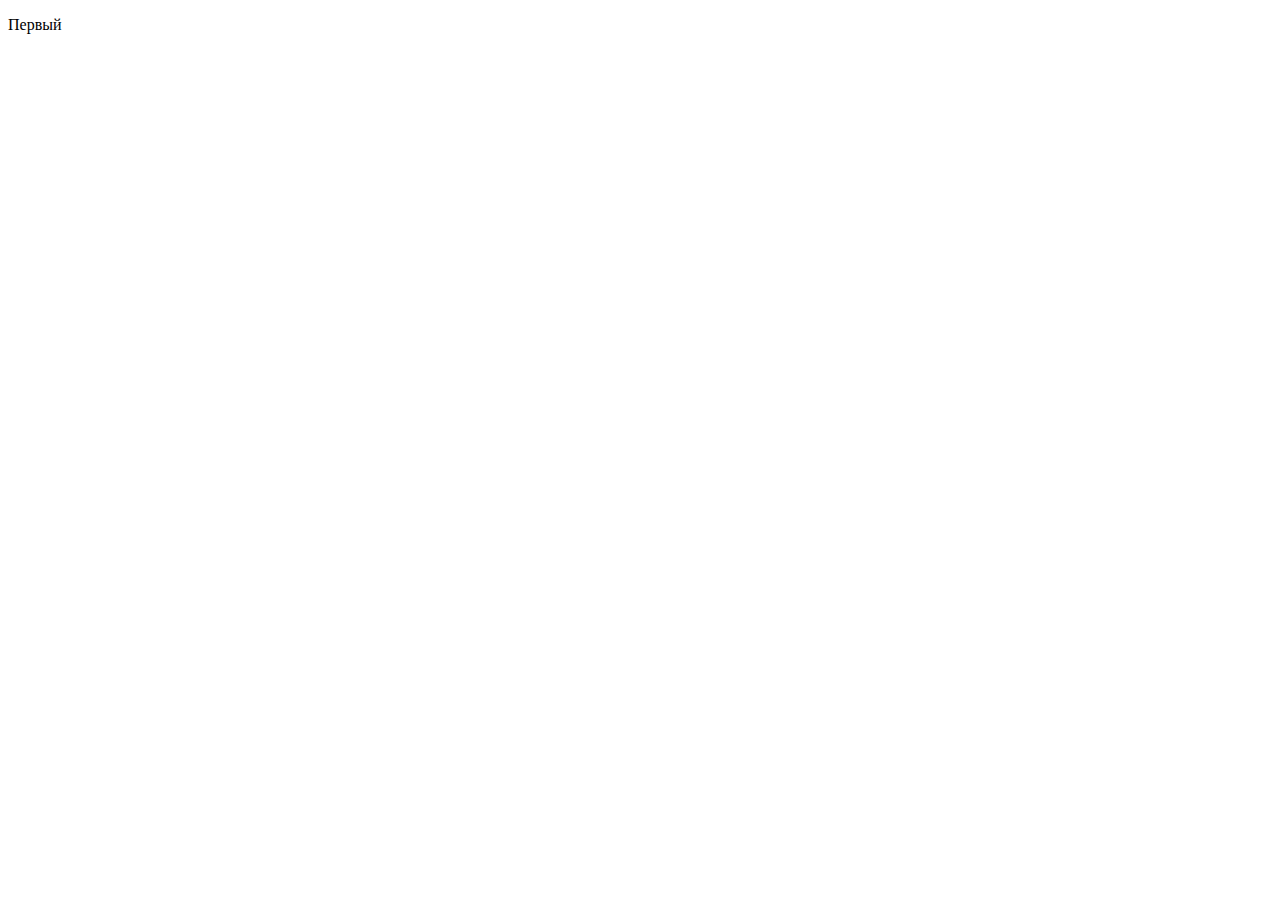
==== index.html @ 232fd97d "feat: add html file" ====
<!DOCTYPE html>
<html lang="en">
<head>
    <meta charset="UTF-8">
    <meta http-equiv="X-UA-Compatible" content="IE=edge">
    <meta name="viewport" content="width=device-width, initial-scale=1.0">
    <title>Document</title>
</head>
<body>
    <div>
        <p>Первый</p>
    </div>
</body>
</html>
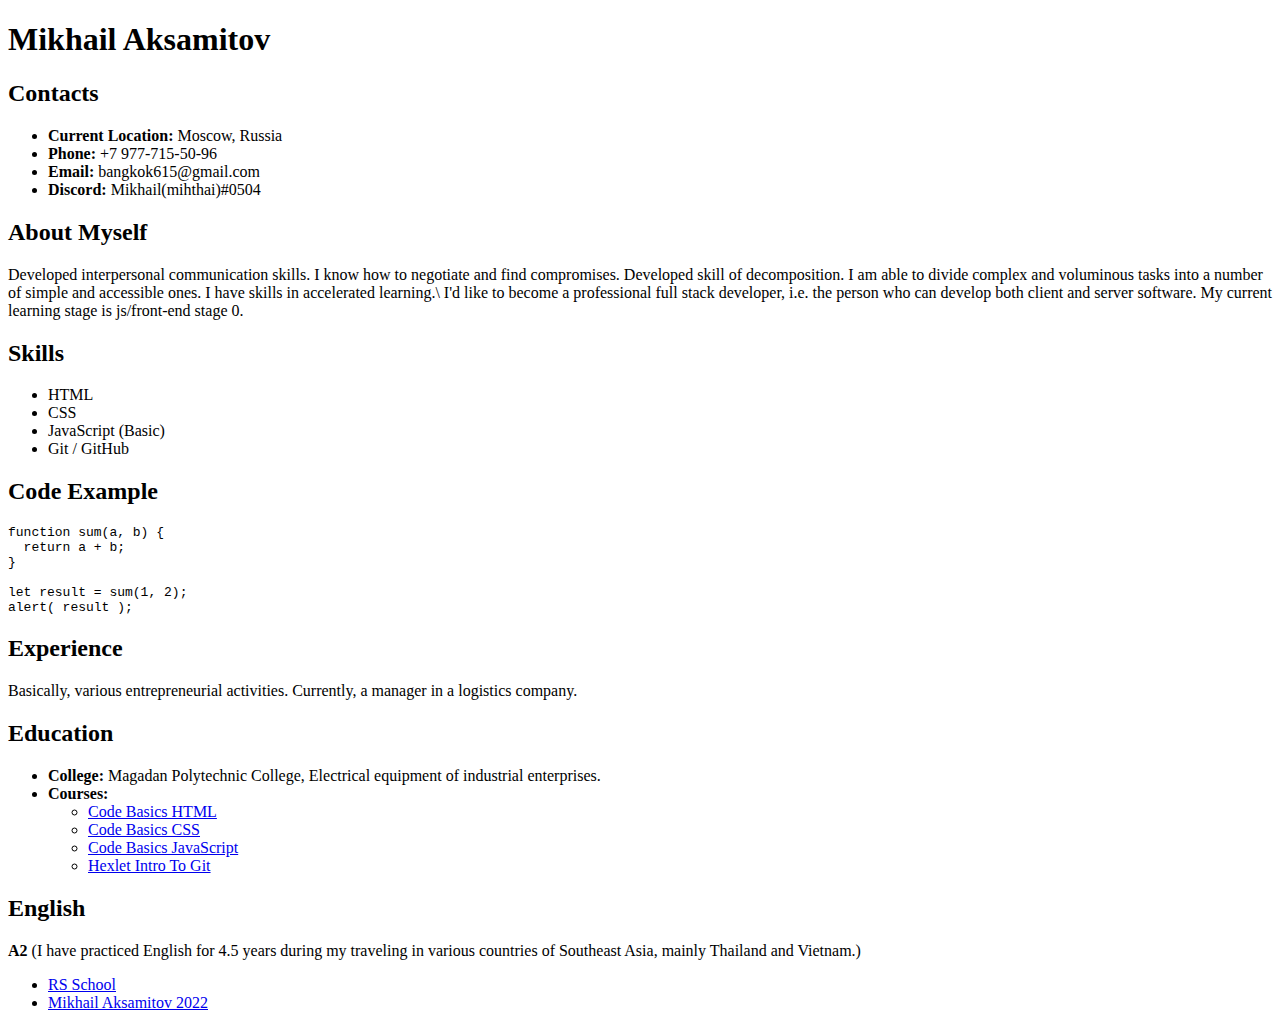
==== commit 0742030d: "feat: add html code to cv html file" ====
--- a/index.html
+++ b/index.html
@@ -1,14 +1,105 @@
 <!DOCTYPE html>
 <html lang="en">
+
 <head>
+
     <meta charset="UTF-8">
     <meta http-equiv="X-UA-Compatible" content="IE=edge">
     <meta name="viewport" content="width=device-width, initial-scale=1.0">
-    <title>Document</title>
+    <link rel="stylesheet" href="style.css">
+    <title>Aksamitov CV</title>
 </head>
+
 <body>
-    <div>
-        <p>Первый</p>
-    </div>
+    <h1><strong>Mikhail Aksamitov</strong></h1>
+
+    <h2><strong>Contacts</strong></h2>
+
+    <ul>
+        <li><strong>Current Location:</strong> Moscow, Russia</li>
+
+        <li><strong>Phone:</strong> +7 977-715-50-96</li>
+
+        <li><strong>Email:</strong> bangkok615@gmail.com</li>
+
+        <li><strong>Discord:</strong> Mikhail(mihthai)#0504</li>
+    </ul>
+
+    <h2><strong>About Myself</strong></h2>
+
+    <p>Developed interpersonal communication skills. I know how to negotiate and find compromises. Developed skill of
+        decomposition. I am able to divide complex and voluminous tasks into a number of simple and accessible ones. I
+        have skills in accelerated learning.\
+        I'd like to become a professional full stack developer, i.e. the person who can develop both client and server
+        software. My current learning stage is js/front-end stage 0. </p>
+
+    <h2><strong>Skills</strong></h2>
+
+    <ul>
+        <li>HTML</li>
+
+        <li>CSS</li>
+
+        <li>JavaScript (Basic)</li>
+
+        <li>Git / GitHub</li>
+    </ul>
+
+    <h2><strong>Code Example</strong></h2>
+
+    <pre><code>function sum(a, b) {
+  return a + b;
+}
+
+let result = sum(1, 2);
+alert( result );
+</code></pre>
+
+    <h2><strong>Experience</strong></h2>
+
+    <p>Basically, various entrepreneurial activities. Currently, a manager in a logistics company.</p>
+
+    <h2><strong>Education</strong></h2>
+
+    <ul>
+        <li><strong>College:</strong> Magadan Polytechnic College, Electrical equipment of industrial enterprises.</li>
+
+        <li><strong>Courses:</strong>
+
+
+            <ul>
+                <li><a href="https://ru.code-basics.com/languages/html">Code Basics HTML</a></li>
+
+                <li><a href="https://ru.code-basics.com/languages/css">Code Basics CSS</a></li>
+
+                <li><a href="https://ru.code-basics.com/languages/javascript">Code Basics JavaScript</a></li>
+
+                <li><a href="https://ru.hexlet.io/courses/intro_to_git">Hexlet Intro To Git</a></li>
+            </ul>
+        </li>
+    </ul>
+
+    <h2><strong>English</strong></h2>
+
+    <p><strong>A2</strong> (I have practiced English for 4.5 years during my traveling in various countries of Southeast
+        Asia, mainly Thailand and Vietnam.)</p>
+
+    <footer class="footer">
+
+        <div>
+            <ul class="footer__links">
+                <li class="footer__item"><a class="footer__link__course" href="https://rs.school/js-stage0/">RS School</a></li>
+                <li class="footer__item"><a class="footer__link__github" href="https://github.com/mihthai">Mikhail Aksamitov 2022</a>
+                </li>
+                
+            </ul>
+        </div>
+
+
+
+
+    </footer>
+
 </body>
+
 </html>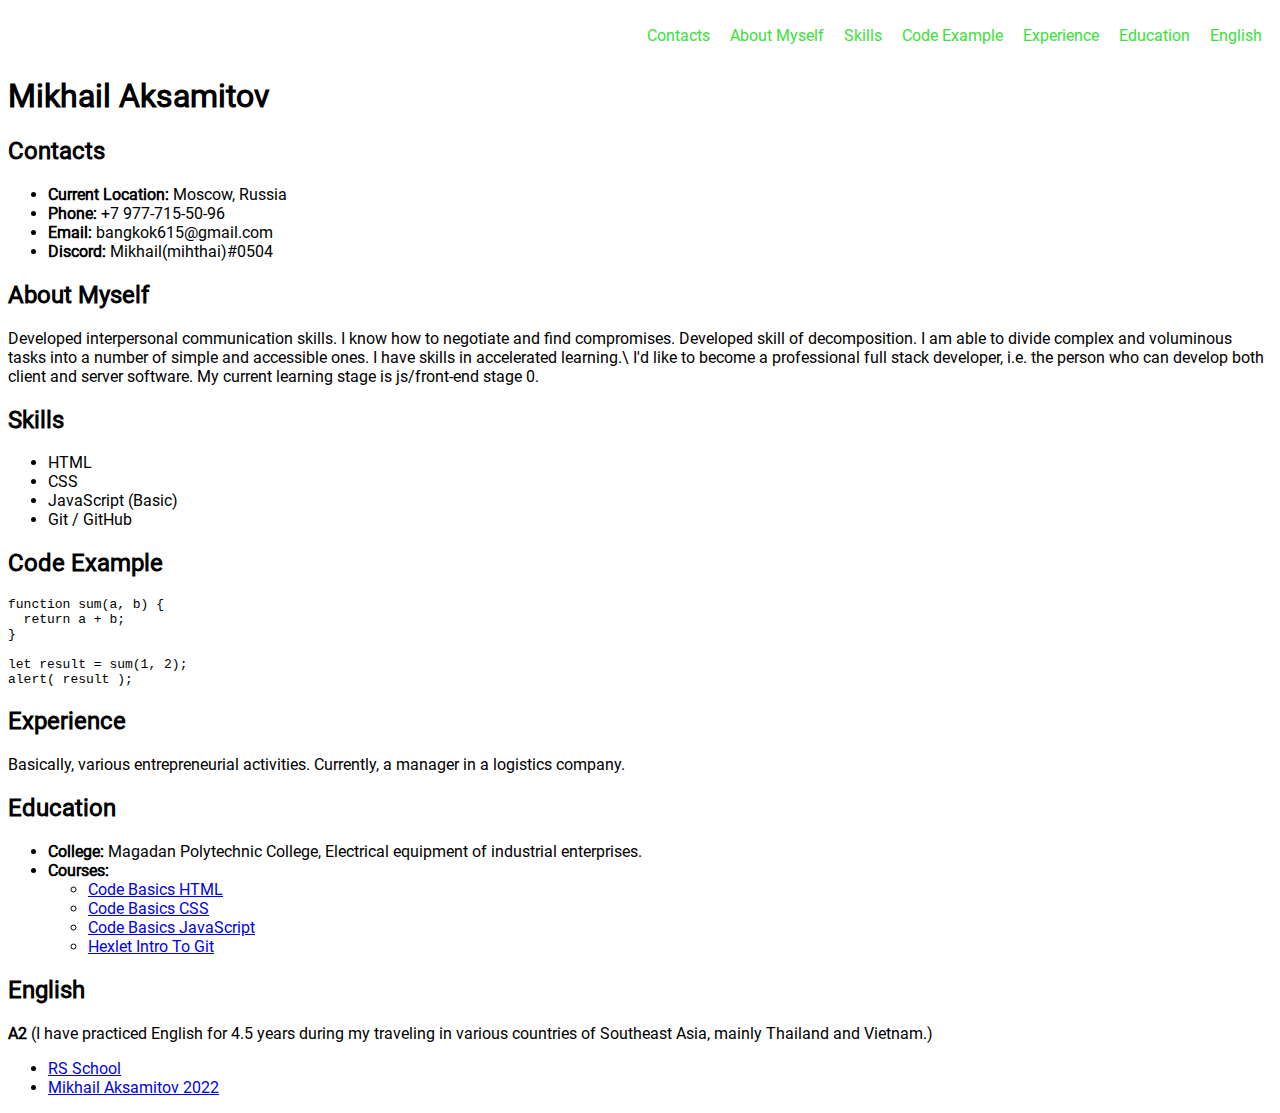
==== commit 860ca645: "feat: add nav block" ====
--- a/index.html
+++ b/index.html
@@ -7,10 +7,25 @@
     <meta http-equiv="X-UA-Compatible" content="IE=edge">
     <meta name="viewport" content="width=device-width, initial-scale=1.0">
     <link rel="stylesheet" href="style.css">
+    <link rel="icon" href="assets/favicon.ico">
     <title>Aksamitov CV</title>
 </head>
 
 <body>
+    <header class="header">
+        <nav class="nav">
+            <ul class="nav-list">
+                <li class="nav-item"><a href="#contacts" class="nav-link">Contacts</a></li>
+                <li class="nav-item"><a href="about-myself" class="nav-link">About Myself</a></li>
+                <li class="nav-item"><a href="#skills" class="nav-link">Skills</a></li>
+                <li class="nav-item"><a href="#code-example" class="nav-link">Code Example</a></li>
+                <li class="nav-item"><a href="#experience" class="nav-link">Experience</a></li>
+                <li class="nav-item"><a href="#education" class="nav-link">Education</a></li>
+                <li class="nav-item"><a href="#english" class="nav-link">English</a></li>
+            </ul>
+        </nav>
+    </header>
+    <main>
     <h1><strong>Mikhail Aksamitov</strong></h1>
 
     <h2><strong>Contacts</strong></h2>
@@ -83,6 +98,7 @@
 
     <p><strong>A2</strong> (I have practiced English for 4.5 years during my traveling in various countries of Southeast
         Asia, mainly Thailand and Vietnam.)</p>
+    </main>
 
     <footer class="footer">
 
--- a/style.css
+++ b/style.css
@@ -0,0 +1,33 @@
+@font-face {
+    font-family: 'Roboto';
+    src: url("assets/fonts/Roboto-Light.ttf");
+    font-weight: 300;
+  }
+  @font-face {
+    font-family: 'Roboto';
+    src: url("assets/fonts/Roboto-Regular.ttf");
+    font-weight: 400;
+  }
+
+  body {
+    font-family: 'Roboto';
+  }
+
+  * {
+    box-sizing: border-box;
+  }
+
+  .nav-list {
+    display: flex;
+    justify-content: flex-end;
+    align-items: center;
+    list-style: none;
+  }
+
+  .nav-link {
+    padding: 0 10px;
+    line-height: 40px;
+    font-size: 16px;
+    color: rgb(59, 224, 59);
+    text-decoration: none;
+  }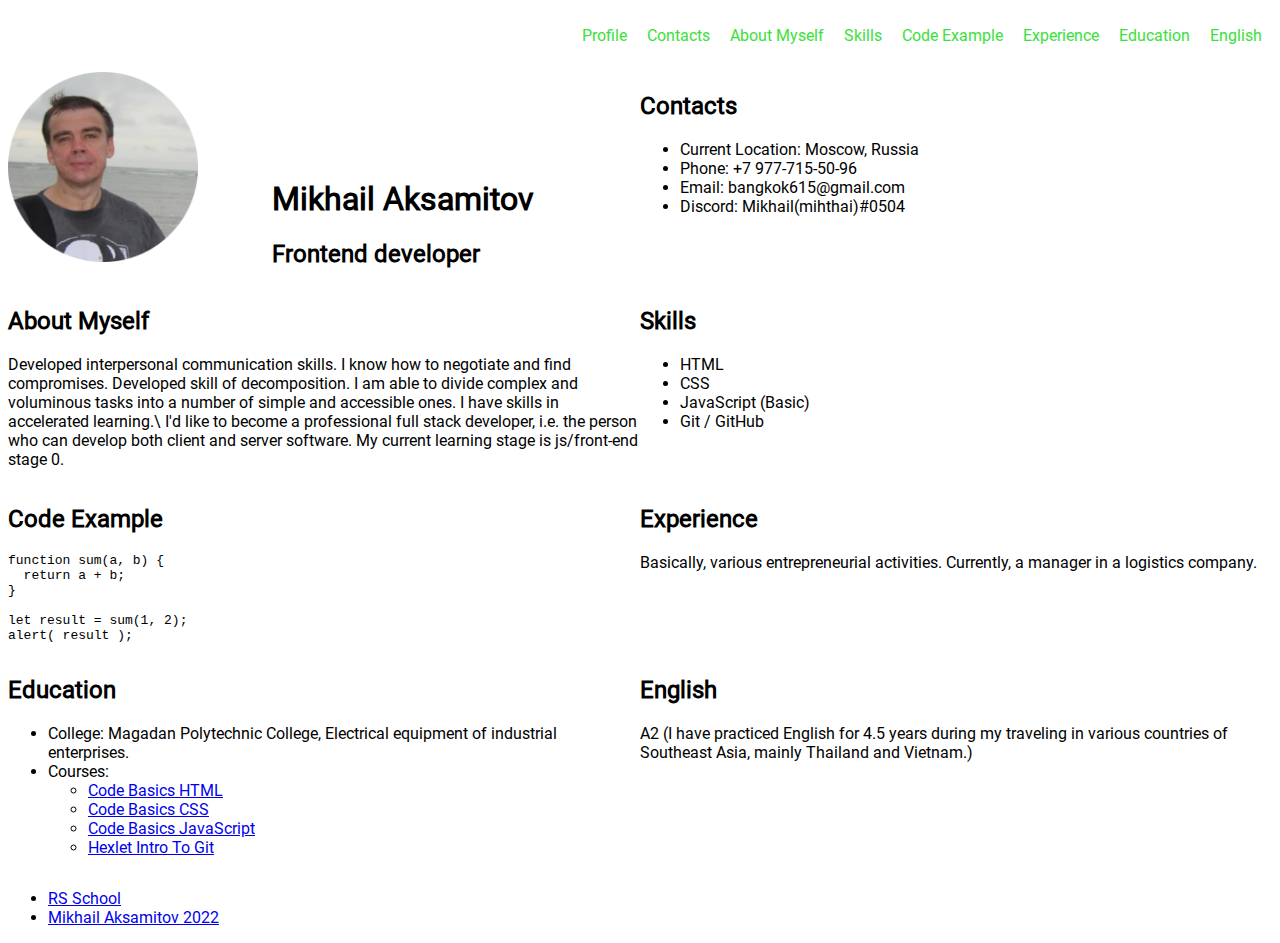
==== commit 8830250c: "feat: add flex to css file" ====
--- a/index.html
+++ b/index.html
@@ -15,8 +15,9 @@
     <header class="header">
         <nav class="nav">
             <ul class="nav-list">
+                <li class="nav-item"><a href="#profile" class="nav-link">Profile</a></li>
                 <li class="nav-item"><a href="#contacts" class="nav-link">Contacts</a></li>
-                <li class="nav-item"><a href="about-myself" class="nav-link">About Myself</a></li>
+                <li class="nav-item"><a href="#about-myself" class="nav-link">About Myself</a></li>
                 <li class="nav-item"><a href="#skills" class="nav-link">Skills</a></li>
                 <li class="nav-item"><a href="#code-example" class="nav-link">Code Example</a></li>
                 <li class="nav-item"><a href="#experience" class="nav-link">Experience</a></li>
@@ -25,89 +26,113 @@
             </ul>
         </nav>
     </header>
-    <main>
-    <h1><strong>Mikhail Aksamitov</strong></h1>
+    <main class="main-container">
+        <section class="section" id="profile">
+            <img class="my-foto"    src="./assets/img/my-foto.png" alt="My_foto">
+            <div class="profile-container">
+            <h1> Mikhail Aksamitov </h1>
+            <h2>Frontend developer</h2>
+        </div>
+        </section>
+        <section class="section" id="contacts">
+            <h2> Contacts </h2>
 
-    <h2><strong>Contacts</strong></h2>
+            <ul>
+                <li> Current Location: Moscow, Russia</li>
 
-    <ul>
-        <li><strong>Current Location:</strong> Moscow, Russia</li>
+                <li> Phone: +7 977-715-50-96</li>
 
-        <li><strong>Phone:</strong> +7 977-715-50-96</li>
+                <li> Email: bangkok615@gmail.com</li>
 
-        <li><strong>Email:</strong> bangkok615@gmail.com</li>
+                <li> Discord: Mikhail(mihthai)#0504</li>
+            </ul>
+        </section>
+        <section class="section" id="about-myself">
+            <h2> About Myself </h2>
 
-        <li><strong>Discord:</strong> Mikhail(mihthai)#0504</li>
-    </ul>
+            <p>Developed interpersonal communication skills. I know how to negotiate and find compromises. Developed
+                skill
+                of
+                decomposition. I am able to divide complex and voluminous tasks into a number of simple and accessible
+                ones.
+                I
+                have skills in accelerated learning.\
+                I'd like to become a professional full stack developer, i.e. the person who can develop both client and
+                server
+                software. My current learning stage is js/front-end stage 0. </p>
+        </section>
+        <section class="section" id="skills">
+            <h2> Skills </h2>
 
-    <h2><strong>About Myself</strong></h2>
+            <ul>
+                <li>HTML</li>
 
-    <p>Developed interpersonal communication skills. I know how to negotiate and find compromises. Developed skill of
-        decomposition. I am able to divide complex and voluminous tasks into a number of simple and accessible ones. I
-        have skills in accelerated learning.\
-        I'd like to become a professional full stack developer, i.e. the person who can develop both client and server
-        software. My current learning stage is js/front-end stage 0. </p>
+                <li>CSS</li>
 
-    <h2><strong>Skills</strong></h2>
+                <li>JavaScript (Basic)</li>
 
-    <ul>
-        <li>HTML</li>
+                <li>Git / GitHub</li>
+            </ul>
+        </section>
+        <section class="section" id="code-example">
 
-        <li>CSS</li>
+            <h2> Code Example </h2>
 
-        <li>JavaScript (Basic)</li>
-
-        <li>Git / GitHub</li>
-    </ul>
-
-    <h2><strong>Code Example</strong></h2>
-
-    <pre><code>function sum(a, b) {
+            <pre><code>function sum(a, b) {
   return a + b;
 }
 
 let result = sum(1, 2);
 alert( result );
 </code></pre>
+        </section>
+        <section class="section" id="experience">
+            <h2> Experience </h2>
 
-    <h2><strong>Experience</strong></h2>
+            <p>Basically, various entrepreneurial activities. Currently, a manager in a logistics company.</p>
+        </section>
+        <section class="section" id="education">
+            <h2> Education </h2>
 
-    <p>Basically, various entrepreneurial activities. Currently, a manager in a logistics company.</p>
+            <ul>
+                <li> College: Magadan Polytechnic College, Electrical equipment of industrial enterprises.
+                </li>
 
-    <h2><strong>Education</strong></h2>
-
-    <ul>
-        <li><strong>College:</strong> Magadan Polytechnic College, Electrical equipment of industrial enterprises.</li>
-
-        <li><strong>Courses:</strong>
+                <li> Courses:
 
 
-            <ul>
-                <li><a href="https://ru.code-basics.com/languages/html">Code Basics HTML</a></li>
+                    <ul>
+                        <li><a href="https://ru.code-basics.com/languages/html">Code Basics HTML</a></li>
 
-                <li><a href="https://ru.code-basics.com/languages/css">Code Basics CSS</a></li>
+                        <li><a href="https://ru.code-basics.com/languages/css">Code Basics CSS</a></li>
 
-                <li><a href="https://ru.code-basics.com/languages/javascript">Code Basics JavaScript</a></li>
+                        <li><a href="https://ru.code-basics.com/languages/javascript">Code Basics JavaScript</a></li>
 
-                <li><a href="https://ru.hexlet.io/courses/intro_to_git">Hexlet Intro To Git</a></li>
+                        <li><a href="https://ru.hexlet.io/courses/intro_to_git">Hexlet Intro To Git</a></li>
+                    </ul>
+                </li>
             </ul>
-        </li>
-    </ul>
+        </section >
+        <section class="section" id="english">
 
-    <h2><strong>English</strong></h2>
+            <h2> English </h2>
 
-    <p><strong>A2</strong> (I have practiced English for 4.5 years during my traveling in various countries of Southeast
-        Asia, mainly Thailand and Vietnam.)</p>
+            <p> A2 (I have practiced English for 4.5 years during my traveling in various countries of
+                Southeast
+                Asia, mainly Thailand and Vietnam.)</p>
+        </section>
     </main>
 
     <footer class="footer">
 
         <div>
             <ul class="footer__links">
-                <li class="footer__item"><a class="footer__link__course" href="https://rs.school/js-stage0/">RS School</a></li>
-                <li class="footer__item"><a class="footer__link__github" href="https://github.com/mihthai">Mikhail Aksamitov 2022</a>
+                <li class="footer__item"><a class="footer__link__course" href="https://rs.school/js-stage0/">RS
+                        School</a></li>
+                <li class="footer__item"><a class="footer__link__github" href="https://github.com/mihthai">Mikhail
+                        Aksamitov 2022</a>
                 </li>
-                
+
             </ul>
         </div>
 
--- a/style.css
+++ b/style.css
@@ -1,3 +1,7 @@
+html {
+    scroll-behavior: smooth; 
+  }
+
 @font-face {
     font-family: 'Roboto';
     src: url("assets/fonts/Roboto-Light.ttf");
@@ -16,6 +20,7 @@
   * {
     box-sizing: border-box;
   }
+  
 
   .nav-list {
     display: flex;
@@ -30,4 +35,21 @@
     font-size: 16px;
     color: rgb(59, 224, 59);
     text-decoration: none;
-  }+  }
+
+  .main-container {
+    display: flex;
+    flex-wrap: wrap;
+  }
+  
+  .section {
+    width: 50%;
+  }
+  .my-foto{
+      width: 30%;
+  }
+  .profile-container{
+    display: inline-block;
+    margin-left: 70px;
+    
+   }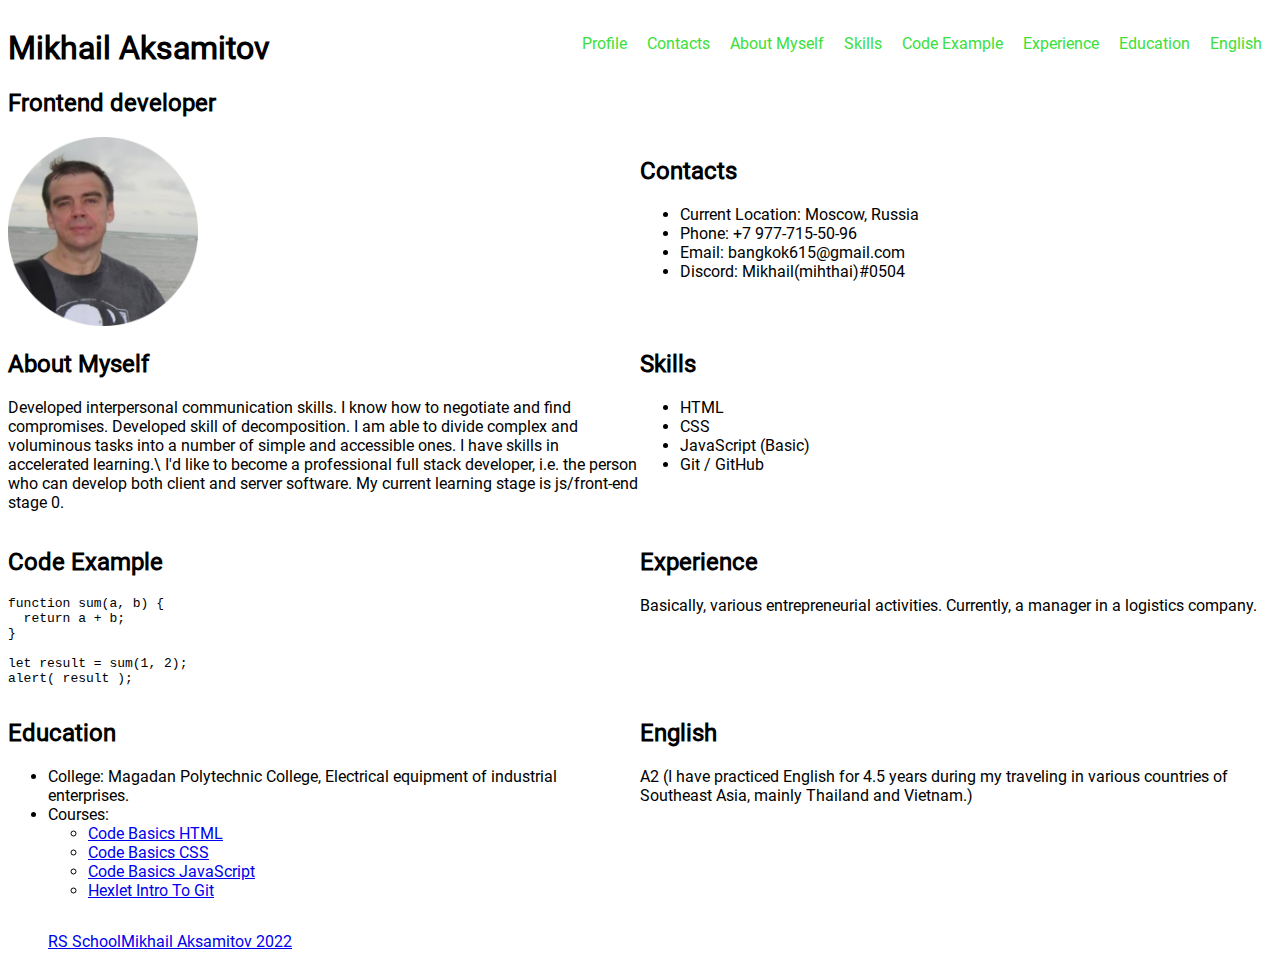
==== commit 25bd8052: "feat: add flex to footer block" ====
--- a/index.html
+++ b/index.html
@@ -13,6 +13,10 @@
 
 <body>
     <header class="header">
+        <div class="profile-container">
+            <h1> Mikhail Aksamitov </h1>
+            <h2>Frontend developer</h2>
+        </div>
         <nav class="nav">
             <ul class="nav-list">
                 <li class="nav-item"><a href="#profile" class="nav-link">Profile</a></li>
@@ -29,10 +33,7 @@
     <main class="main-container">
         <section class="section" id="profile">
             <img class="my-foto"    src="./assets/img/my-foto.png" alt="My_foto">
-            <div class="profile-container">
-            <h1> Mikhail Aksamitov </h1>
-            <h2>Frontend developer</h2>
-        </div>
+           
         </section>
         <section class="section" id="contacts">
             <h2> Contacts </h2>
@@ -125,8 +126,8 @@
 
     <footer class="footer">
 
-        <div>
-            <ul class="footer__links">
+        
+            <ul class="footer-links">
                 <li class="footer__item"><a class="footer__link__course" href="https://rs.school/js-stage0/">RS
                         School</a></li>
                 <li class="footer__item"><a class="footer__link__github" href="https://github.com/mihthai">Mikhail
@@ -134,7 +135,7 @@
                 </li>
 
             </ul>
-        </div>
+        
 
 
 
--- a/style.css
+++ b/style.css
@@ -49,7 +49,45 @@
       width: 30%;
   }
   .profile-container{
-    display: inline-block;
-    margin-left: 70px;
-    
-   }+      width: 40%;
+
+     }
+    .nav{
+        width: 60%;
+    }
+
+   .header {
+
+        display: flex;
+        flex-wrap: wrap;
+      
+   }
+
+   @media (max-width: 768px) {
+    .section {
+      width: 100%;
+    }
+  }
+  @media (max-width: 768px) {
+    .profile-container {
+      width: 100%;
+    }
+  }
+  @media (max-width: 768px) {
+    .nav {
+      width: 100%;
+    }
+  }
+
+  .footer {
+    display: flex;
+    flex-wrap: wrap;
+  }
+
+  .footer-links{
+    display: flex;
+    justify-content: flex-end;
+    align-items: center;
+    list-style: none;
+    flex-wrap: nowrap;
+  }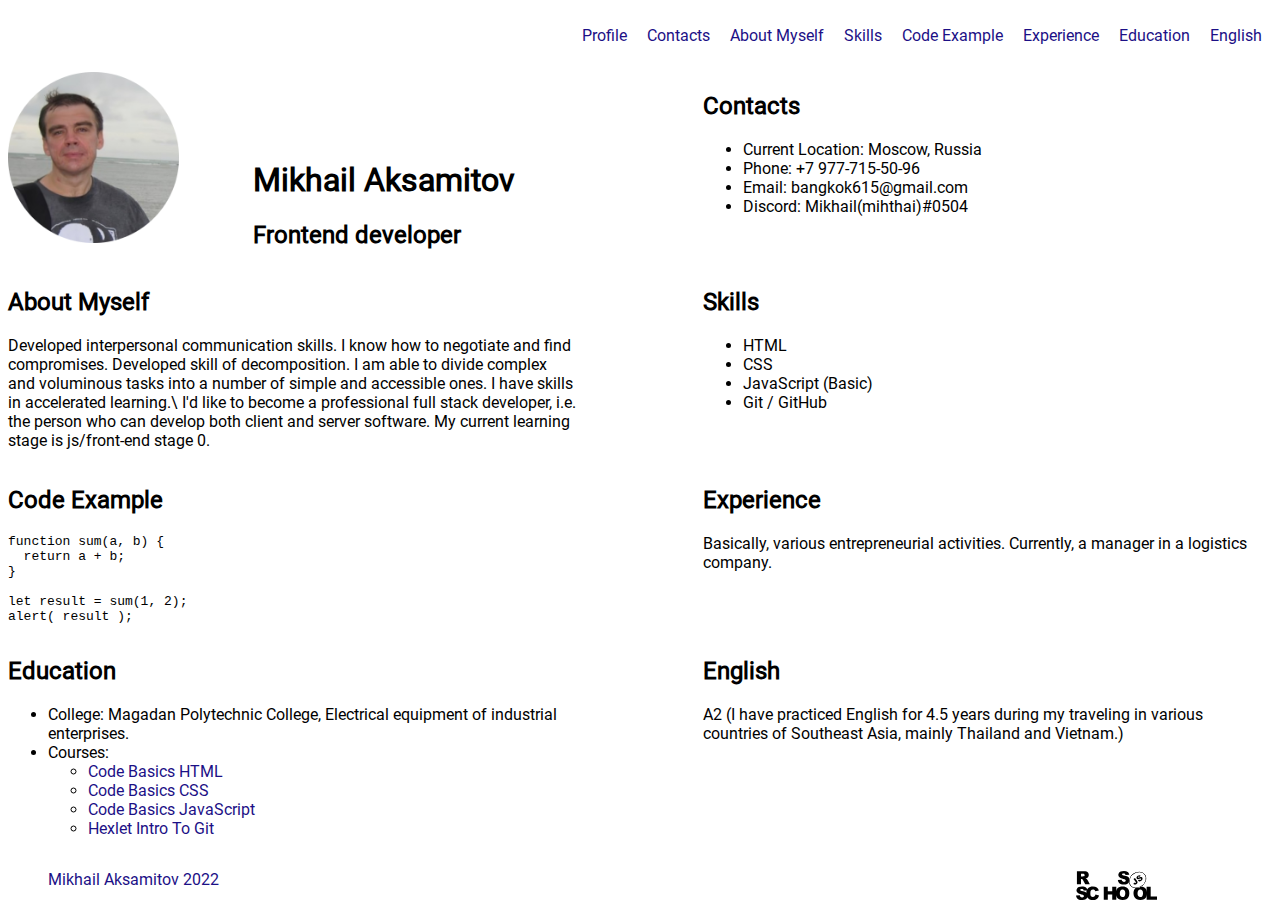
==== commit 2e2262bd: "feat: add logo and css to links" ====
--- a/index.html
+++ b/index.html
@@ -13,10 +13,6 @@
 
 <body>
     <header class="header">
-        <div class="profile-container">
-            <h1> Mikhail Aksamitov </h1>
-            <h2>Frontend developer</h2>
-        </div>
         <nav class="nav">
             <ul class="nav-list">
                 <li class="nav-item"><a href="#profile" class="nav-link">Profile</a></li>
@@ -33,7 +29,10 @@
     <main class="main-container">
         <section class="section" id="profile">
             <img class="my-foto"    src="./assets/img/my-foto.png" alt="My_foto">
-           
+            <div class="profile-container">
+            <h1> Mikhail Aksamitov </h1>
+            <h2>Frontend developer</h2>
+        </div>
         </section>
         <section class="section" id="contacts">
             <h2> Contacts </h2>
@@ -65,7 +64,7 @@
         <section class="section" id="skills">
             <h2> Skills </h2>
 
-            <ul>
+            <ul >
                 <li>HTML</li>
 
                 <li>CSS</li>
@@ -103,13 +102,13 @@
 
 
                     <ul>
-                        <li><a href="https://ru.code-basics.com/languages/html">Code Basics HTML</a></li>
+                        <li><a class="skill__links" href="https://ru.code-basics.com/languages/html">Code Basics HTML</a></li>
 
-                        <li><a href="https://ru.code-basics.com/languages/css">Code Basics CSS</a></li>
+                        <li><a class="skill__links" href="https://ru.code-basics.com/languages/css">Code Basics CSS</a></li>
 
-                        <li><a href="https://ru.code-basics.com/languages/javascript">Code Basics JavaScript</a></li>
+                        <li><a class="skill__links" href="https://ru.code-basics.com/languages/javascript">Code Basics JavaScript</a></li>
 
-                        <li><a href="https://ru.hexlet.io/courses/intro_to_git">Hexlet Intro To Git</a></li>
+                        <li><a class="skill__links" href="https://ru.hexlet.io/courses/intro_to_git">Hexlet Intro To Git</a></li>
                     </ul>
                 </li>
             </ul>
@@ -126,16 +125,17 @@
 
     <footer class="footer">
 
-        
-            <ul class="footer-links">
-                <li class="footer__item"><a class="footer__link__course" href="https://rs.school/js-stage0/">RS
-                        School</a></li>
-                <li class="footer__item"><a class="footer__link__github" href="https://github.com/mihthai">Mikhail
-                        Aksamitov 2022</a>
-                </li>
+        <div>
+            <ul class="footer__links">
+                <li class="footer__item"><a class="footer__item__link" href="https://github.com/mihthai">Mikhail
+                    Aksamitov 2022</a>
+            </li>
+                <li class="footer__item"><a  href="https://rs.school/js-stage0/"><img class ="rss-logo" src="./assets/svg/rs_school_js.svg" alt="rs_school_js_logo"></a>
+                        </a></li>
+               
 
             </ul>
-        
+        </div>
 
 
 
--- a/style.css
+++ b/style.css
@@ -33,61 +33,49 @@
     padding: 0 10px;
     line-height: 40px;
     font-size: 16px;
-    color: rgb(59, 224, 59);
+    color: rgb(28, 16, 134);
     text-decoration: none;
   }
 
   .main-container {
     display: flex;
     flex-wrap: wrap;
+    gap: 10%;
   }
   
   .section {
-    width: 50%;
+    width: 45%;
   }
   .my-foto{
       width: 30%;
   }
   .profile-container{
-      width: 40%;
+    display: inline-block;
+    margin-left: 70px;
+    
+   }
 
-     }
-    .nav{
-        width: 60%;
+   .rss-logo{
+     height: 30px;
+   }
+
+   .footer__links{
+    display: flex;
+    gap:70%
     }
 
-   .header {
+   .footer__item{
+    align-items: center;
+    list-style: none; 
+     }
 
-        display: flex;
-        flex-wrap: wrap;
-      
-   }
+     .footer__item__link{
+      color: rgb(28, 16, 134);
+      text-decoration: none;
+     }
 
-   @media (max-width: 768px) {
-    .section {
-      width: 100%;
-    }
-  }
-  @media (max-width: 768px) {
-    .profile-container {
-      width: 100%;
-    }
-  }
-  @media (max-width: 768px) {
-    .nav {
-      width: 100%;
-    }
-  }
+     .skill__links{
+      color: rgb(28, 16, 134);
+      text-decoration: none;
 
-  .footer {
-    display: flex;
-    flex-wrap: wrap;
-  }
-
-  .footer-links{
-    display: flex;
-    justify-content: flex-end;
-    align-items: center;
-    list-style: none;
-    flex-wrap: nowrap;
-  }+     }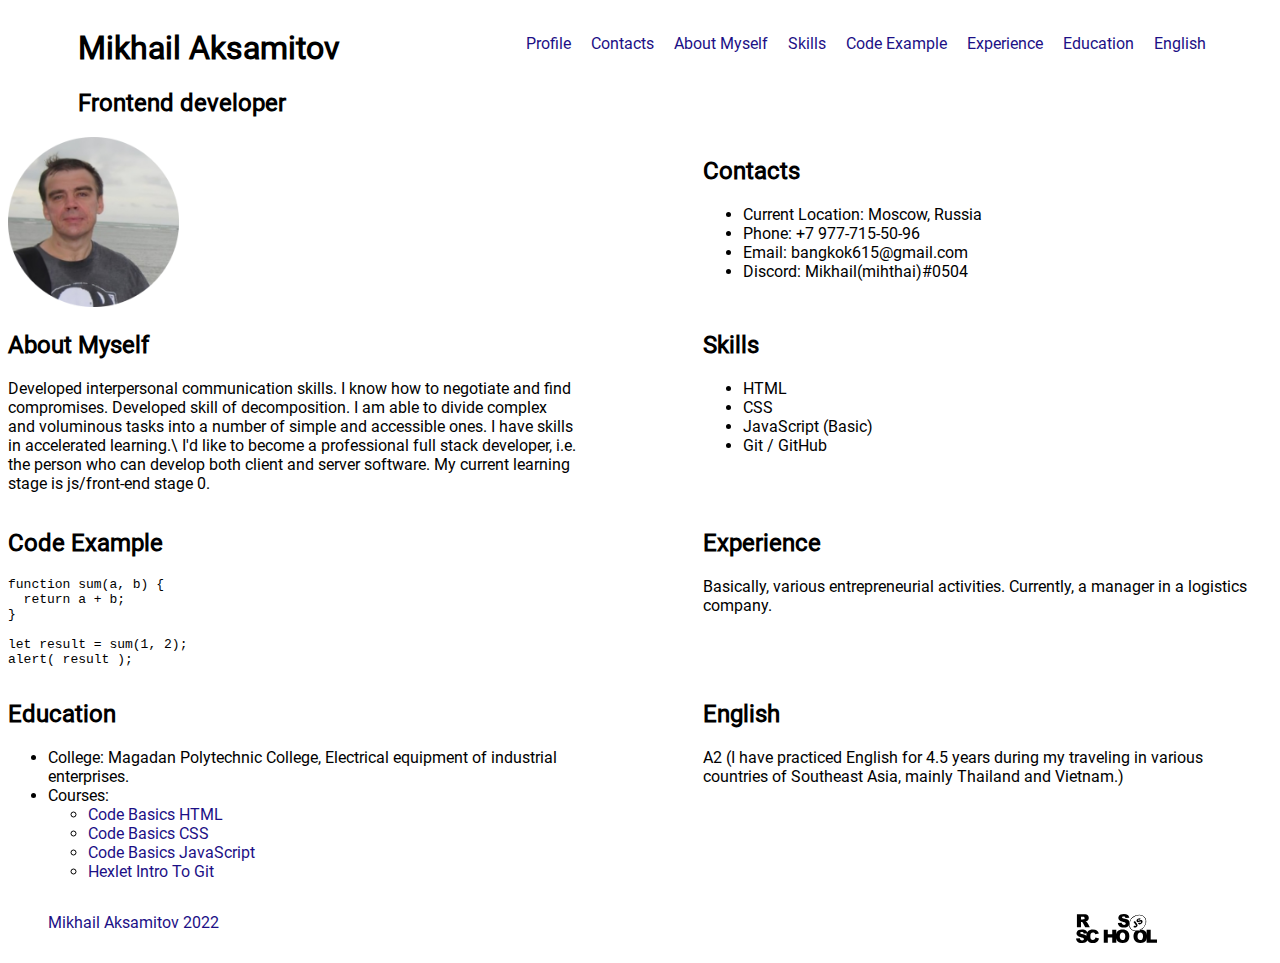
==== commit f87e4724: "Merge 3e078987ebad06ff215147dd67f536701cd8c17c into f0fc9c00b326dfd4c992963bd14d7b233692e0f5" ====
--- a/index.html
+++ b/index.html
@@ -13,6 +13,10 @@
 
 <body>
     <header class="header">
+        <div class="profile-container">
+            <h1> Mikhail Aksamitov </h1>
+            <h2>Frontend developer</h2>
+        </div>
         <nav class="nav">
             <ul class="nav-list">
                 <li class="nav-item"><a href="#profile" class="nav-link">Profile</a></li>
@@ -29,10 +33,7 @@
     <main class="main-container">
         <section class="section" id="profile">
             <img class="my-foto"    src="./assets/img/my-foto.png" alt="My_foto">
-            <div class="profile-container">
-            <h1> Mikhail Aksamitov </h1>
-            <h2>Frontend developer</h2>
-        </div>
+           
         </section>
         <section class="section" id="contacts">
             <h2> Contacts </h2>
@@ -125,17 +126,18 @@
 
     <footer class="footer">
 
-        <div>
+
+        
             <ul class="footer__links">
                 <li class="footer__item"><a class="footer__item__link" href="https://github.com/mihthai">Mikhail
                     Aksamitov 2022</a>
             </li>
                 <li class="footer__item"><a  href="https://rs.school/js-stage0/"><img class ="rss-logo" src="./assets/svg/rs_school_js.svg" alt="rs_school_js_logo"></a>
-                        </a></li>
-               
+                        </li>
+            </ul> 
 
-            </ul>
-        </div>
+        
+           
 
 
 
--- a/style.css
+++ b/style.css
@@ -50,6 +50,7 @@
       width: 30%;
   }
   .profile-container{
+
     display: inline-block;
     margin-left: 70px;
     
@@ -59,11 +60,7 @@
      height: 30px;
    }
 
-   .footer__links{
-    display: flex;
-    gap:70%
-    }
-
+   
    .footer__item{
     align-items: center;
     list-style: none; 
@@ -78,4 +75,51 @@
       color: rgb(28, 16, 134);
       text-decoration: none;
 
-     }+     }
+.profile-container{
+      width: 30%;
+
+     }
+    .nav{
+        width: 60%;
+    }
+
+   .header {
+
+        display: flex;
+        flex-wrap: wrap;
+      
+   }
+
+   @media (max-width: 768px) {
+    .section {
+      width: 100%;
+    }
+  }
+  @media (max-width: 768px) {
+    .profile-container {
+      width: 100%;
+    }
+  }
+  @media (max-width: 768px) {
+    .nav {
+      width: 100%;
+    }
+  }
+
+ 
+ 
+  .footer__links{
+    display: flex;
+    gap: 70%;
+    }
+    .footer-links{
+      display: flex;
+      justify-content: flex-end;
+      align-items: center;
+      list-style: none;
+      flex-wrap: wrap;
+      flex-wrap: nowrap
+      
+    }
+
